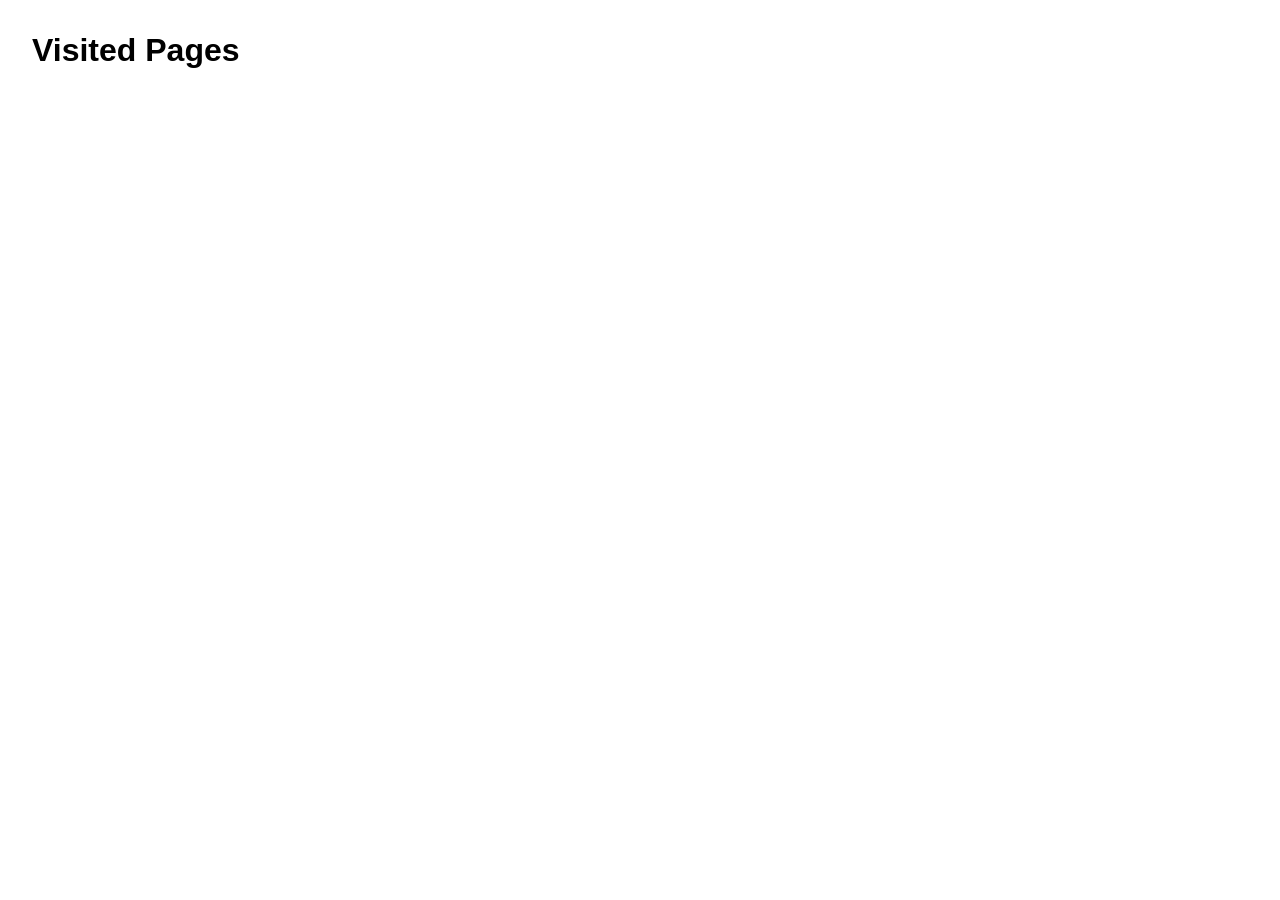
==== index.html @ 942a72fa "Create requested visited-pages structure Co-authored-by: PiotrWrobel <44137367+PiotrWrobel@users.nor" ====
<!doctype html>
<html lang="en">
<head>
  <meta charset="UTF-8" />
  <meta name="viewport" content="width=device-width, initial-scale=1.0" />
  <title>Visited Pages</title>
  <link rel="stylesheet" href="assets/styles.css" />
</head>
<body>
  <main>
    <h1>Visited Pages</h1>
  </main>
</body>
</html>
---- assets/styles.css ----
body {
  font-family: Arial, sans-serif;
  margin: 0;
  padding: 2rem;
}

h1 {
  margin: 0;
}
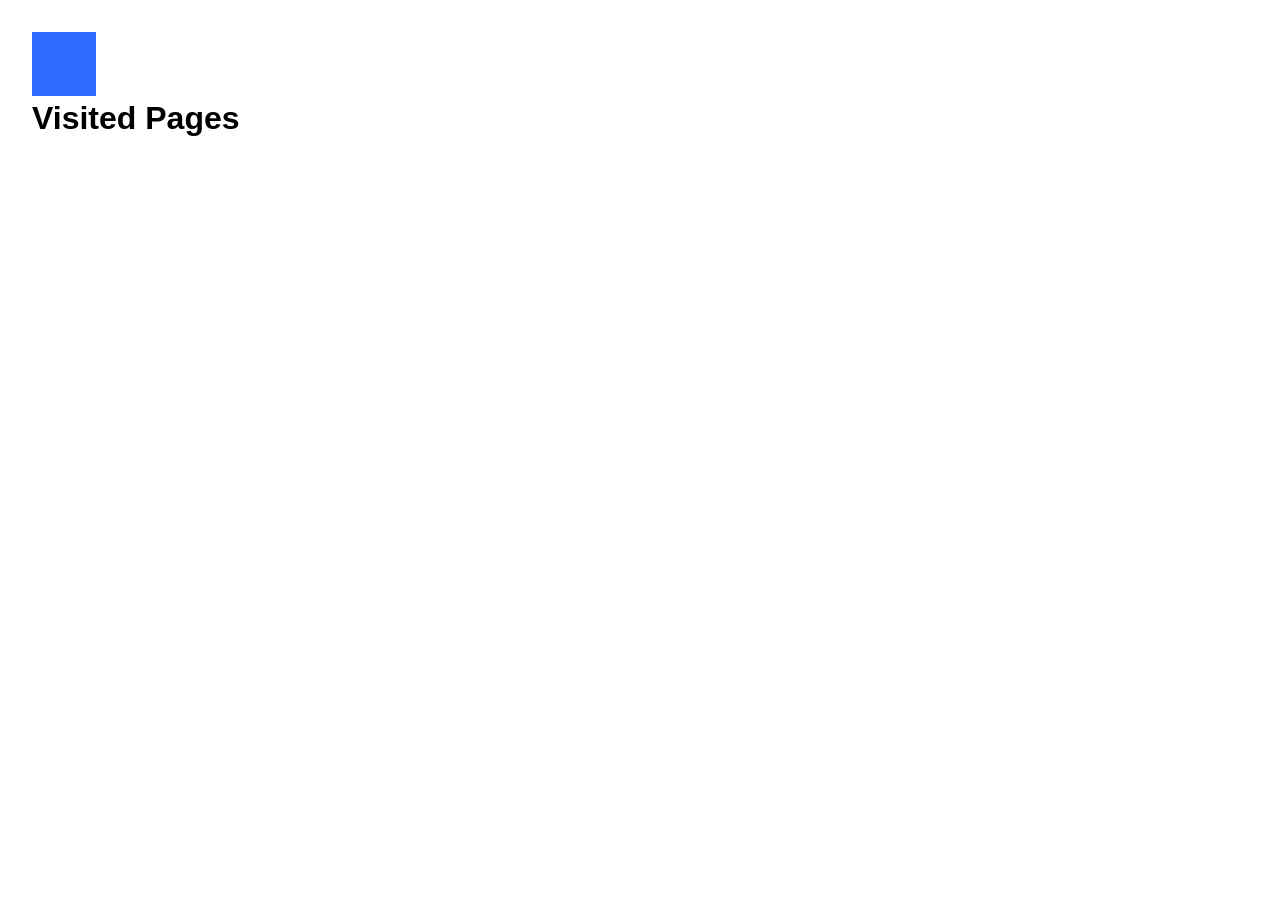
==== commit 3f13c344: "Use visible logo asset on homepage Co-authored-by: PiotrWrobel <44137367+PiotrWrobel@users.noreply.g" ====
--- a/index.html
+++ b/index.html
@@ -8,6 +8,7 @@
 </head>
 <body>
   <main>
+    <img src="assets/logo.png" alt="Visited Pages logo" width="64" height="64" />
     <h1>Visited Pages</h1>
   </main>
 </body>
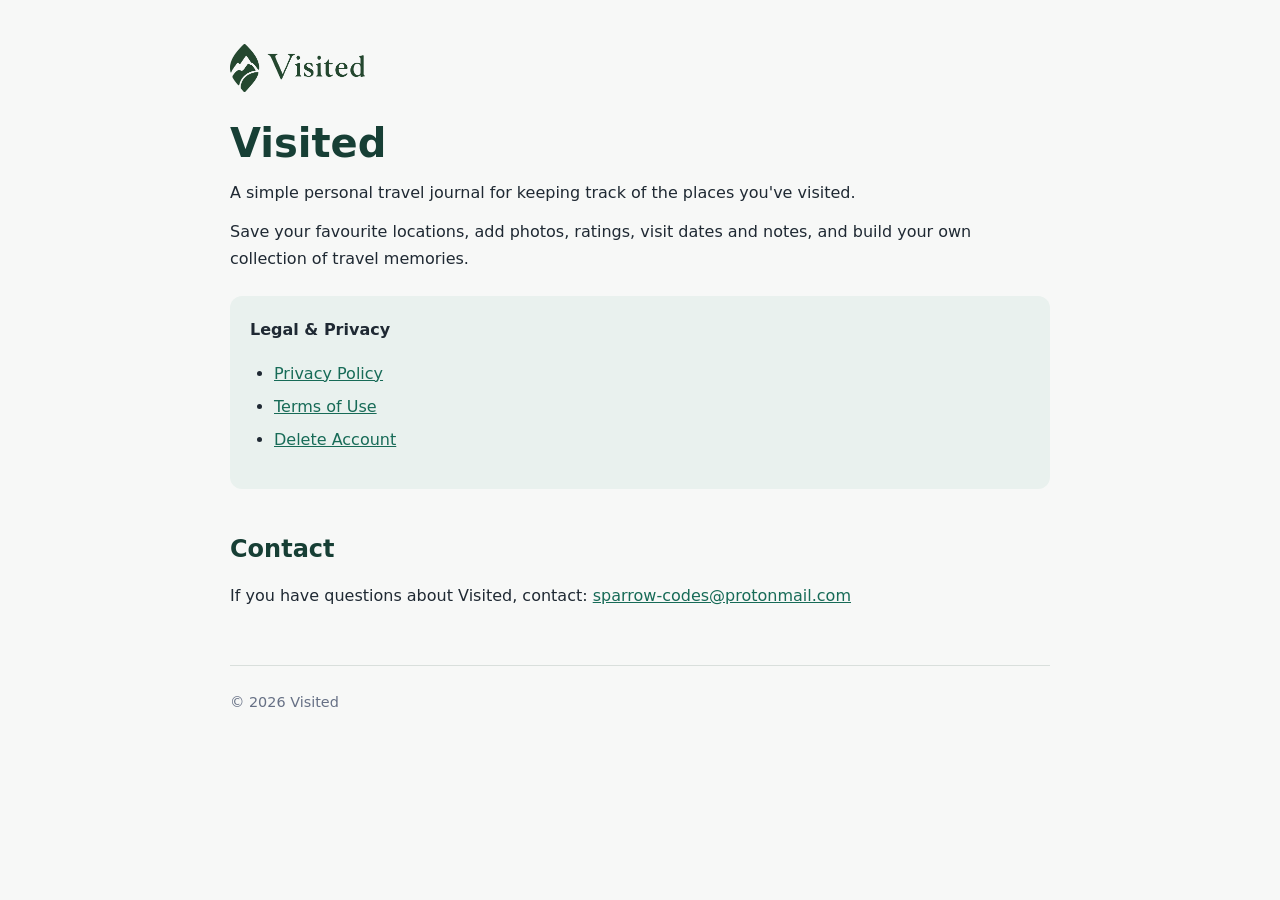
==== commit 9f42c18d: "Enhance index.html with improved structure, content, and legal links" ====
--- a/index.html
+++ b/index.html
@@ -1,15 +1,72 @@
-<!doctype html>
+<!DOCTYPE html>
 <html lang="en">
 <head>
   <meta charset="UTF-8" />
   <meta name="viewport" content="width=device-width, initial-scale=1.0" />
-  <title>Visited Pages</title>
-  <link rel="stylesheet" href="assets/styles.css" />
+
+  <title>Visited</title>
+
+  <meta
+          name="description"
+          content="Visited is a personal travel journal for saving places, photos, ratings and memories from your trips."
+  />
+
+  <link rel="stylesheet" href="./assets/styles.css" />
 </head>
+
 <body>
-  <main>
-    <img src="assets/logo.png" alt="Visited Pages logo" width="64" height="64" />
-    <h1>Visited Pages</h1>
-  </main>
+<main>
+  <header class="page-header">
+    <img
+            class="logo"
+            src="./assets/logo.png"
+            alt="Visited"
+    />
+  </header>
+
+  <h1>Visited</h1>
+
+  <p>
+    A simple personal travel journal for keeping track of the places you've
+    visited.
+  </p>
+
+  <p>
+    Save your favourite locations, add photos, ratings, visit dates and notes,
+    and build your own collection of travel memories.
+  </p>
+
+  <div class="contact">
+    <strong>Legal & Privacy</strong>
+
+    <ul>
+      <li>
+        <a href="./privacy/">Privacy Policy</a>
+      </li>
+
+      <li>
+        <a href="./terms/">Terms of Use</a>
+      </li>
+
+      <li>
+        <a href="./delete-account/">Delete Account</a>
+      </li>
+    </ul>
+  </div>
+
+  <h2>Contact</h2>
+
+  <p>
+    If you have questions about Visited, contact:
+    <a href="mailto:sparrow-codes@protonmail.com">
+      sparrow-codes@protonmail.com
+    </a>
+  </p>
+
+  <footer>
+    © 2026 Visited
+  </footer>
+</main>
 </body>
 </html>
+
--- a/assets/styles.css
+++ b/assets/styles.css
@@ -1,9 +1,113 @@
+:root {
+    font-family:
+            Inter,
+            system-ui,
+            -apple-system,
+            BlinkMacSystemFont,
+            "Segoe UI",
+            sans-serif;
+}
+
+header {
+    max-width: 820px;
+    margin: 0 auto;
+    padding-top: 24px;
+}
+
+.logo {
+    display: block;
+    width: auto;
+    height: 3rem;
+}
+
 body {
-  font-family: Arial, sans-serif;
-  margin: 0;
-  padding: 2rem;
+    margin: 0;
+    background: #f7f8f7;
+    color: #1f2933;
+    line-height: 1.7;
+}
+
+main {
+    max-width: 820px;
+    margin: 0 auto;
+    padding: 20px 24px 80px;
 }
 
 h1 {
-  margin: 0;
+    margin-bottom: 8px;
+    font-size: 2.5rem;
+    line-height: 1.2;
+    color: #173f35;
 }
+
+h2 {
+    margin-top: 40px;
+    margin-bottom: 12px;
+    font-size: 1.5rem;
+    color: #173f35;
+}
+
+h3 {
+    margin-top: 28px;
+    margin-bottom: 8px;
+    font-size: 1.1rem;
+    color: #1f2933;
+}
+
+p {
+    margin: 12px 0;
+}
+
+ul {
+    padding-left: 24px;
+}
+
+li {
+    margin: 6px 0;
+}
+
+a {
+    color: #176b57;
+}
+
+a:hover {
+    text-decoration-thickness: 2px;
+}
+
+.meta {
+    margin-bottom: 32px;
+    color: #667085;
+}
+
+.contact {
+    padding: 20px;
+    margin: 24px 0;
+    border-radius: 12px;
+    background: #e9f1ee;
+}
+
+footer {
+    margin-top: 56px;
+    padding-top: 24px;
+    border-top: 1px solid #d9dfdc;
+    color: #667085;
+    font-size: 0.9rem;
+}
+
+@media (max-width: 600px) {
+    main {
+        padding: 0 20px 56px 20px;
+    }
+
+    header {
+        padding: 20px 20px 0 20px;
+    }
+
+    h1 {
+        font-size: 2rem;
+    }
+
+    h2 {
+        font-size: 1.3rem;
+    }
+}
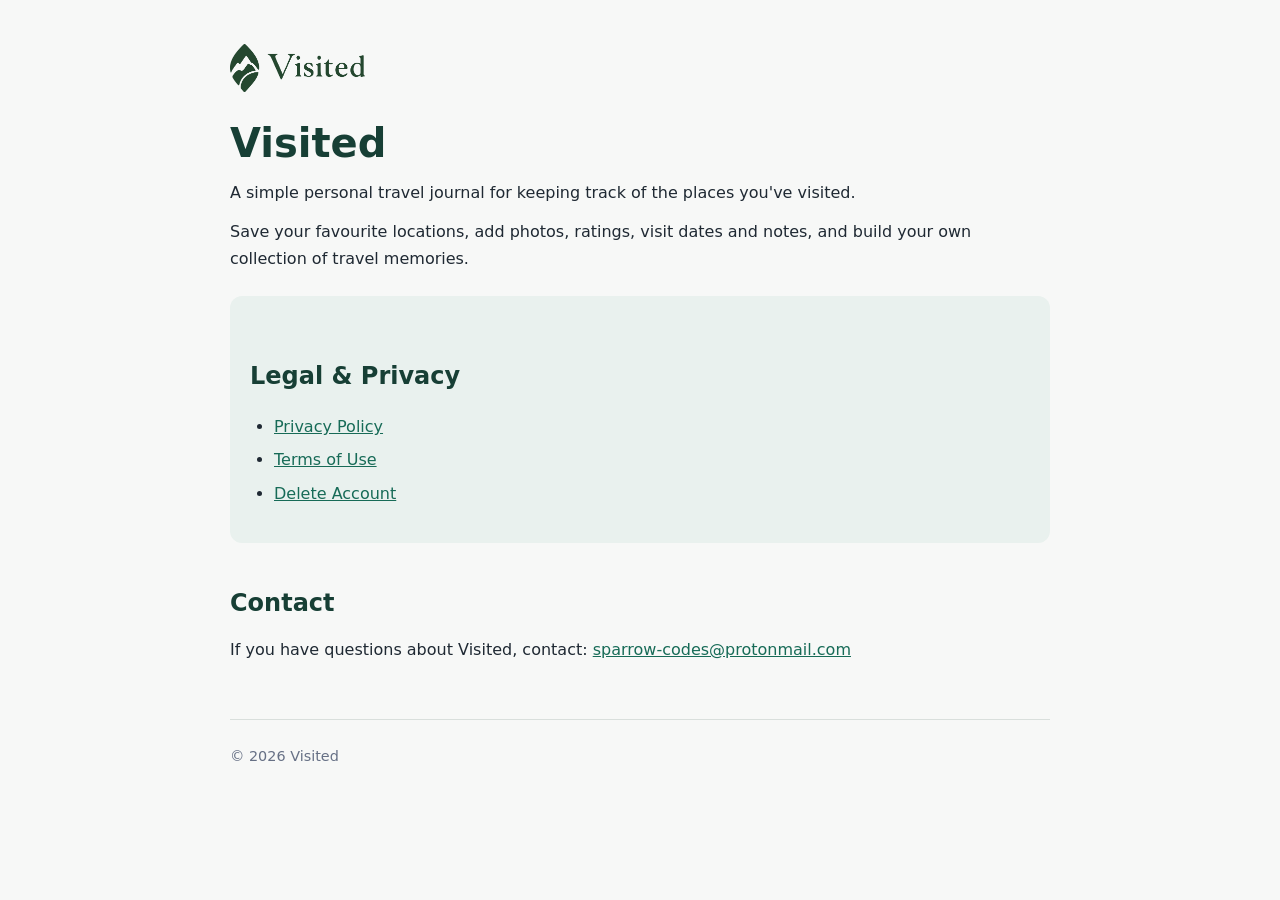
==== commit c28fe3e2: "Change strong tag to h2 for Legal & Privacy section Co-authored-by: Copilot Autofix powered by AI <1" ====
--- a/index.html
+++ b/index.html
@@ -20,7 +20,7 @@
     <img
             class="logo"
             src="./assets/logo.png"
-            alt="Visited"
+            alt=""
     />
   </header>
 
@@ -37,7 +37,7 @@
   </p>
 
   <div class="contact">
-    <strong>Legal & Privacy</strong>
+    <h2>Legal &amp; Privacy</h2>
 
     <ul>
       <li>
